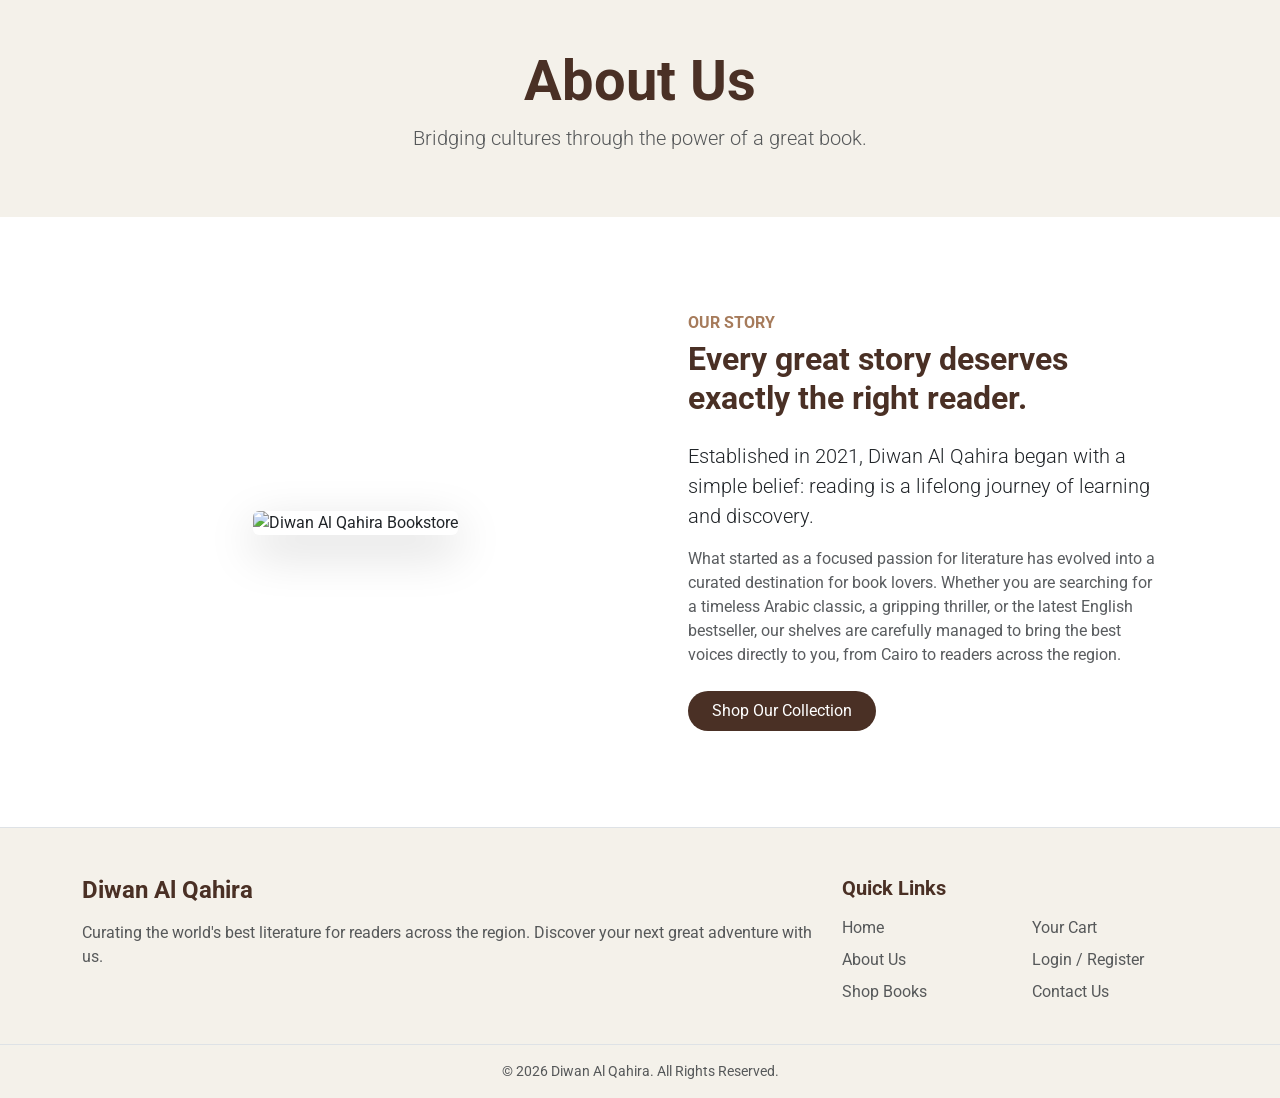
==== pages/about.html @ 8e0f667b "Added About page" ====
<!DOCTYPE html>
<html lang="en">
<head>
  <meta charset="utf-8">
  <meta name="viewport" content="width=device-width, initial-scale=1.0">
  <title>About Us - Diwan Al Qahira</title>

  <link href="https://cdn.jsdelivr.net/npm/bootstrap@5.3.3/dist/css/bootstrap.min.css" rel="stylesheet">
  <link rel="stylesheet" href="https://cdn.jsdelivr.net/npm/bootstrap-icons@1.11.3/font/bootstrap-icons.min.css">

  <link href="https://fonts.googleapis.com/css2?family=Roboto:wght@300;400;700&display=swap" rel="stylesheet">
  <style>
    body { font-family: 'Roboto', sans-serif; }
    .brand-color { color: #4A3025; }
    .bg-brand-light { background-color: #F4F1EA; }
    .btn-brand { background-color: #4A3025; color: white; border: none; }
    .btn-brand:hover { background-color: #332018; color: white; }
  </style>
</head>

<body class="d-flex flex-column min-vh-100">



  <main class="flex-grow-1">
    
    <div class="bg-brand-light py-5">
      <div class="container text-center">
        <h1 class="fw-bold brand-color display-4">About Us</h1>
        <p class="text-muted lead">Bridging cultures through the power of a great book.</p>
      </div>
    </div>

    <div class="container py-5 my-5">
      <div class="row align-items-center gy-5">
        
        <div class="col-lg-6 text-center">
          <img src="assets/images/AboutUs_Image.png" alt="Diwan Al Qahira Bookstore" class="img-fluid rounded shadow-lg" style="max-height: 500px; object-fit: cover;">
        </div>

        <div class="col-lg-6 px-lg-5">
          <h6 class="fw-bold text-uppercase" style="color: #A67B5B;">Our Story</h6>
          <h2 class="brand-color fw-bold mb-4">Every great story deserves exactly the right reader.</h2>
          <p class="lead text-dark">
            Established in 2021, Diwan Al Qahira began with a simple belief: reading is a lifelong journey of learning and discovery.
          </p>
          <p class="text-muted mb-4">
            What started as a focused passion for literature has evolved into a curated destination for book lovers. Whether you are searching for a timeless Arabic classic, a gripping thriller, or the latest English bestseller, our shelves are carefully managed to bring the best voices directly to you, from Cairo to readers across the region.
          </p>
          <a href="products.html" class="btn btn-brand px-4 py-2 rounded-pill">Shop Our Collection</a>
        </div>
        
      </div>
    </div>

  </main>

  <footer class="bg-brand-light pt-5 pb-3 border-top">
    <div class="container">
      <div class="row gy-4 mb-4">
        
        <div class="col-lg-8">
          <h4 class="brand-color fw-bold">Diwan Al Qahira</h4>
          <p class="text-muted mt-3">Curating the world's best literature for readers across the region. Discover your next great adventure with us.</p>
        </div>

        <div class="col-lg-4">
          <h5 class="brand-color fw-bold mb-3">Quick Links</h5>
          <div class="row">
            <div class="col-6">
              <ul class="list-unstyled">
                <li class="mb-2"><a href="index.html" class="text-decoration-none text-muted">Home</a></li>
                <li class="mb-2"><a href="about.html" class="text-decoration-none text-muted">About Us</a></li>
                <li class="mb-2"><a href="products.html" class="text-decoration-none text-muted">Shop Books</a></li>
              </ul>
            </div>
            <div class="col-6">
              <ul class="list-unstyled">
                <li class="mb-2"><a href="cart.html" class="text-decoration-none text-muted">Your Cart</a></li>
                <li class="mb-2"><a href="login.html" class="text-decoration-none text-muted">Login / Register</a></li>
                <li class="mb-2"><a href="contact.html" class="text-decoration-none text-muted">Contact Us</a></li>
              </ul>
            </div>
          </div>
        </div>

        </div>
      </div>

      <div class="text-center border-top pt-3 mt-3">
        <p class="text-muted small mb-0">&copy; 2026 Diwan Al Qahira. All Rights Reserved.</p>
      </div>
    </div>
  </footer>

  <script src="https://cdn.jsdelivr.net/npm/bootstrap@5.3.3/dist/js/bootstrap.bundle.min.js"></script>
</body>
</html>
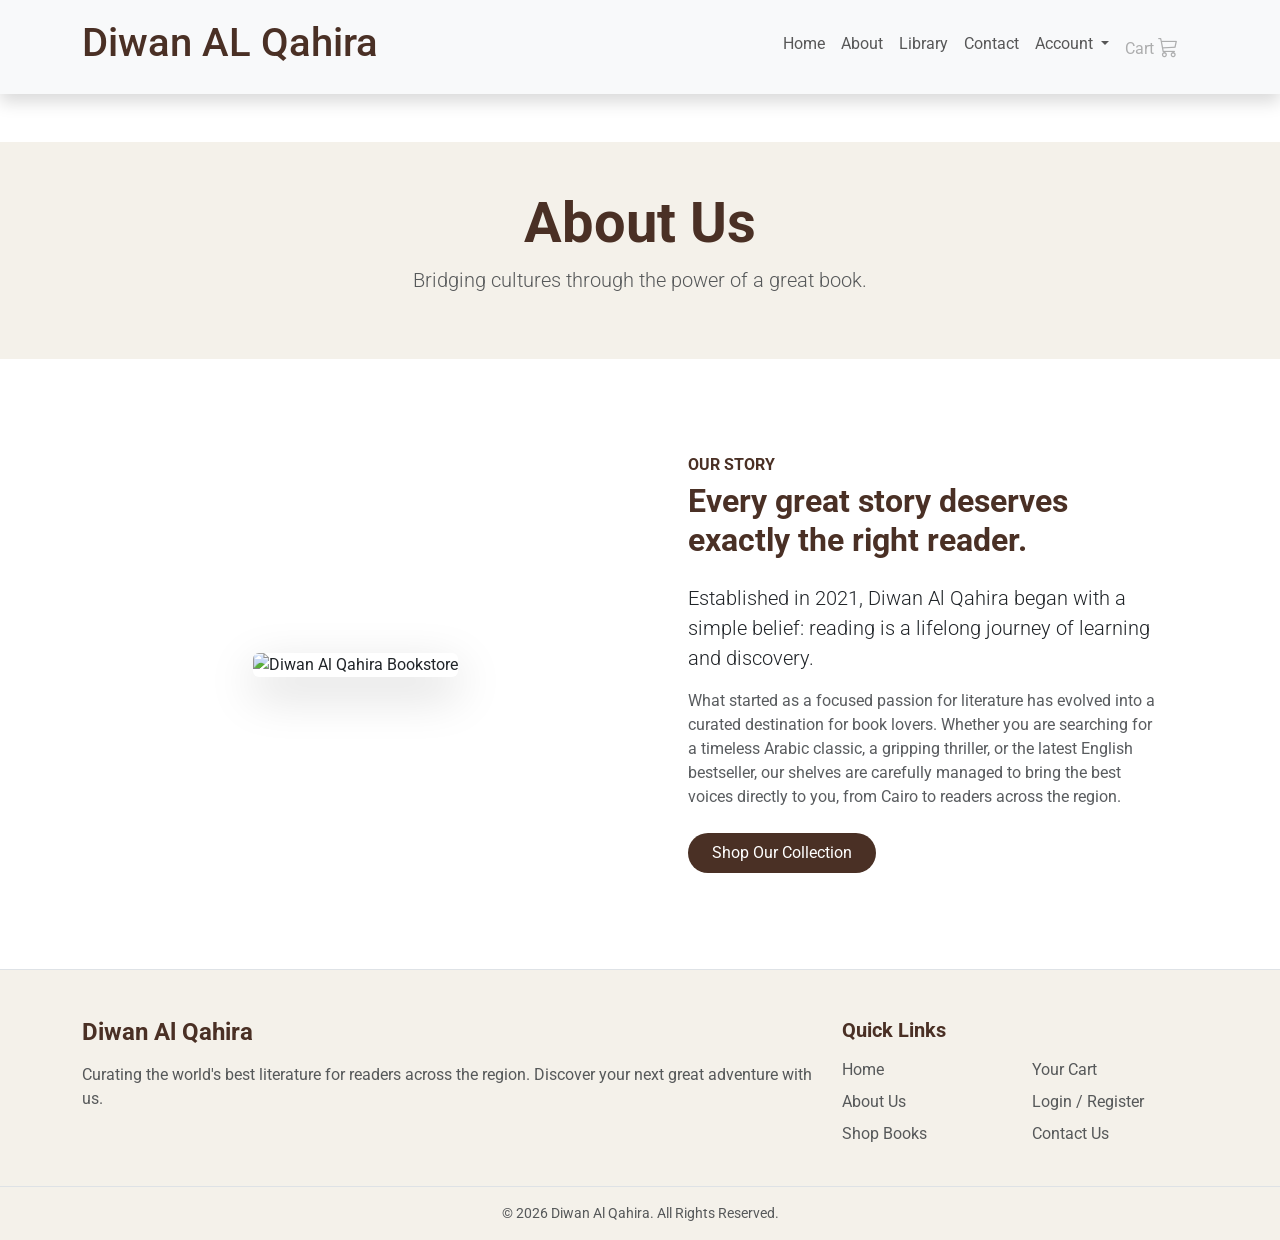
==== commit 79248aab: "Added Navbar to the Aboout page and add cart icon , replaced image with an online image" ====
--- a/pages/about.html
+++ b/pages/about.html
@@ -20,7 +20,87 @@
 
 <body class="d-flex flex-column min-vh-100">
 
+  <header
+      class="header d-flex align-items-center sticky-top bg-body-tertiary p-2 shadow p-3 mb-5 rounded-lg"
+    >
+      <div
+        class="container-fluid container-xl position-relative d-flex align-items-center justify-content-between"
+      >
+        <a
+          href="index.html"
+          class="logo d-flex align-items-center text-decoration-none"
+        >
+          <!-- Uncomment the line below if you also wish to use an image logo -->
+          <!-- <img src="assets/img/logo.png" alt=""> -->
+          <h1 class="sitename brand-color" >Diwan AL Qahira</h1>
+        </a>
 
+        <nav class="navbar navbar-expand-lg navmenu">
+          <div class="container-fluid">
+            <button
+              class="navbar-toggler"
+              type="button"
+              data-bs-toggle="collapse"
+              data-bs-target="#navbarSupportedContent"
+              aria-controls="navbarSupportedContent"
+              aria-expanded="false"
+              aria-label="Toggle navigation"
+            >
+              <span class="navbar-toggler-icon"></span>
+            </button>
+            <div class="collapse navbar-collapse" id="navbarSupportedContent">
+              <ul class="navbar-nav me-auto mb-2 mb-lg-0">
+                <li class="nav-item">
+                  <a class="nav-link" href="../index.html">Home</a>
+                </li>
+                <li class="nav-item">
+                  <a class="nav-link" href="about.html">About</a>
+                </li>
+                <li class="nav-item">
+                  <a class="nav-link" href="products.html">Library</a>
+                </li>
+                <li class="nav-item">
+                  <a class="nav-link" href="contact.html">Contact</a>
+                </li>
+                <li class="nav-item dropdown">
+                  <a
+                    class="nav-link dropdown-toggle"
+                    href="#"
+                    role="button"
+                    data-bs-toggle="dropdown"
+                    aria-expanded="false"
+                  >
+                    Account
+                  </a>
+                  <ul class="dropdown-menu">
+                    <li>
+                      <a class="dropdown-item" href="signup.html">Sign up</a>
+                    </li>
+                    <li>
+                      <a class="dropdown-item" href="login.html">Sign in </a>
+                    </li>
+                  </ul>
+                </li>
+                <li class="nav-item">
+                  <a class="nav-link disabled" aria-disabled="true">Cart <i class="bi bi-cart3 fs-5"></i></a>
+                </li>
+              </ul>
+              <!-- <form class="d-flex" role="search">
+                <input
+                  class="form-control me-2"
+                  type="search"
+                  placeholder="Search"
+                  aria-label="Search"
+                />
+                <button class="btn btn-outline-success" type="submit">
+                  Search
+                </button>
+              </form> -->
+            </div>
+          </div>
+        </nav>
+      </div>
+    </header>
 
   <main class="flex-grow-1">
     
@@ -35,11 +115,11 @@
       <div class="row align-items-center gy-5">
         
         <div class="col-lg-6 text-center">
-          <img src="assets/images/AboutUs_Image.png" alt="Diwan Al Qahira Bookstore" class="img-fluid rounded shadow-lg" style="max-height: 500px; object-fit: cover;">
+          <img src="https://images.unsplash.com/photo-1588580000645-4562a6d2c839?q=80&w=2070&auto=format&fit=crop&ixlib=rb-4.1.0&ixid=M3wxMjA3fDB8MHxwaG90by1wYWdlfHx8fGVufDB8fHx8fA%3D%3D" alt="Diwan Al Qahira Bookstore" class="img-fluid rounded shadow-lg" style="max-height: 500px; object-fit: cover;">
         </div>
 
         <div class="col-lg-6 px-lg-5">
-          <h6 class="fw-bold text-uppercase" style="color: #A67B5B;">Our Story</h6>
+          <h6 class="fw-bold text-uppercase brand-color" >Our Story</h6>
           <h2 class="brand-color fw-bold mb-4">Every great story deserves exactly the right reader.</h2>
           <p class="lead text-dark">
             Established in 2021, Diwan Al Qahira began with a simple belief: reading is a lifelong journey of learning and discovery.
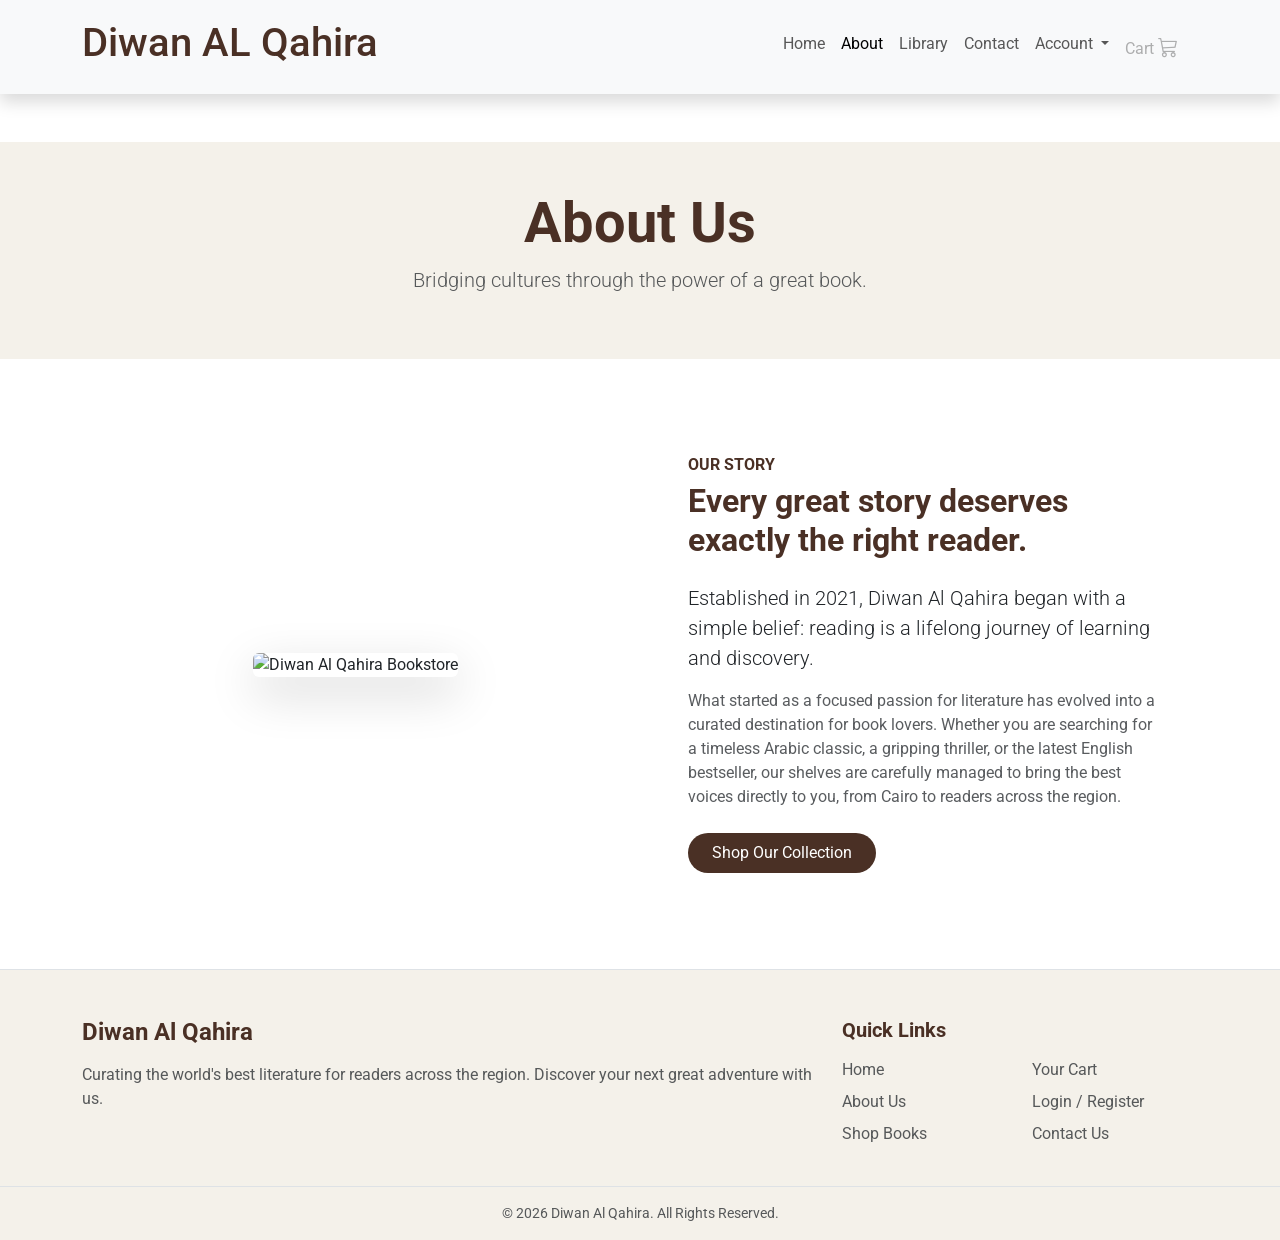
==== commit 9bc237c4: "added Active to About page" ====
--- a/pages/about.html
+++ b/pages/about.html
@@ -54,9 +54,9 @@
                   <a class="nav-link" href="../index.html">Home</a>
                 </li>
                 <li class="nav-item">
-                  <a class="nav-link" href="about.html">About</a>
+                  <a class="nav-link active" href="about.html">About</a>
                 </li>
-                <li class="nav-item">
+                <li class="nav-itegit m">
                   <a class="nav-link" href="products.html">Library</a>
                 </li>
                 <li class="nav-item">
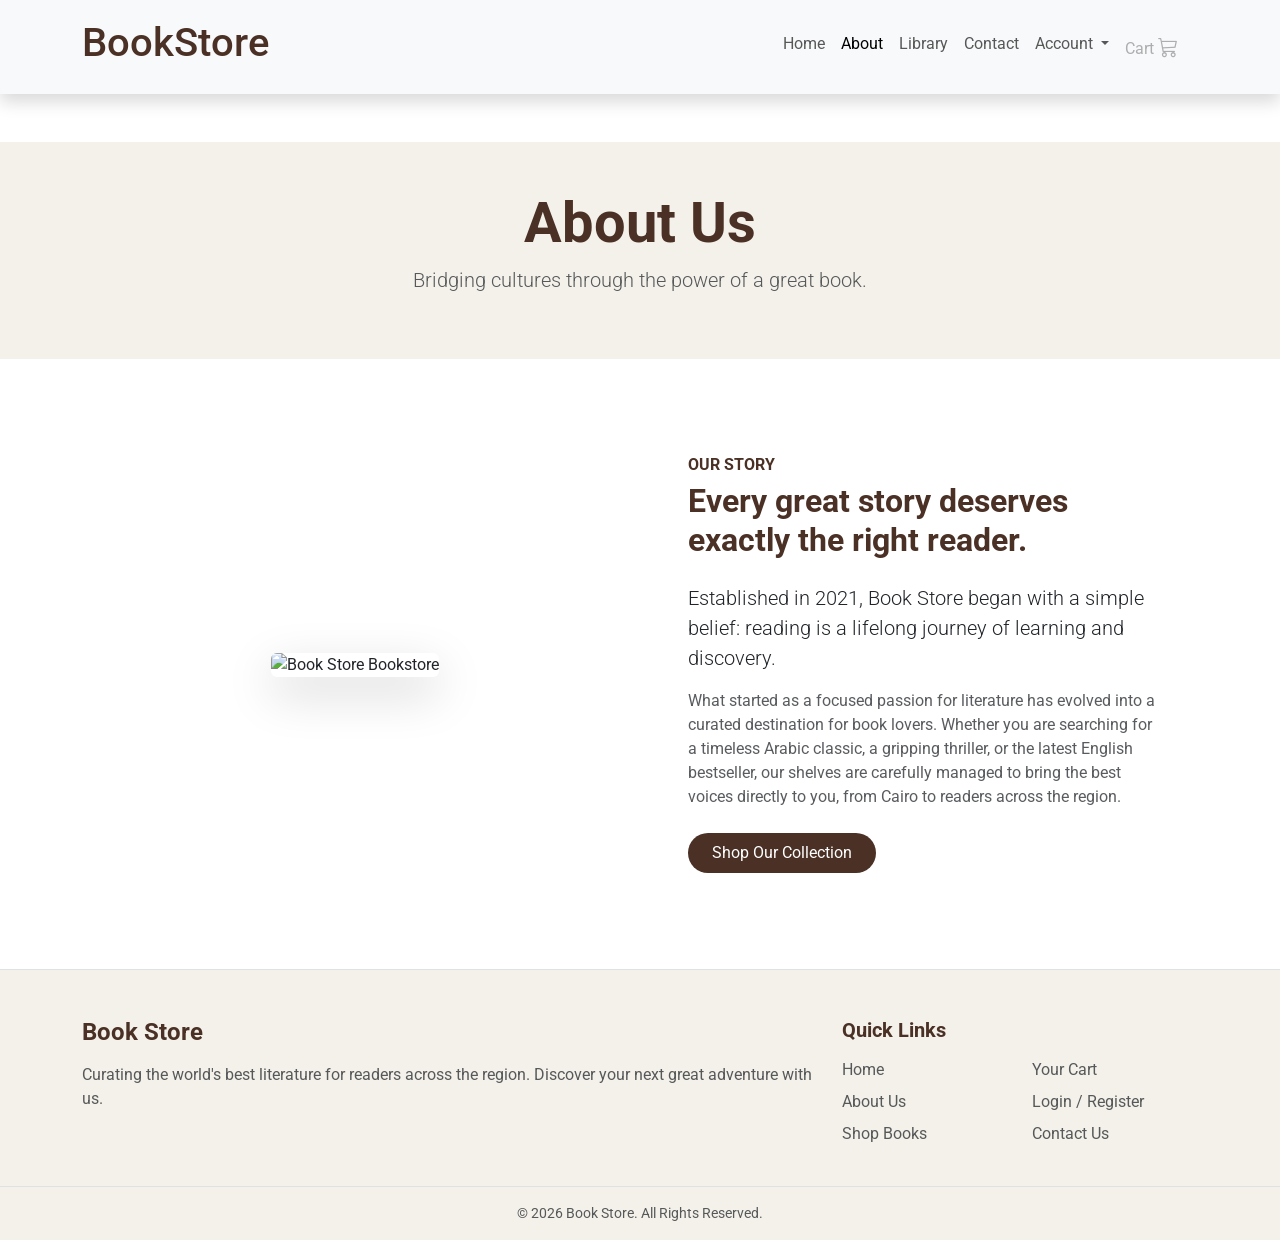
==== commit 1a331f6b: "Files solve" ====
--- a/pages/about.html
+++ b/pages/about.html
@@ -3,7 +3,7 @@
 <head>
   <meta charset="utf-8">
   <meta name="viewport" content="width=device-width, initial-scale=1.0">
-  <title>About Us - Diwan Al Qahira</title>
+  <title>About Us - BookStore</title>
 
   <link href="https://cdn.jsdelivr.net/npm/bootstrap@5.3.3/dist/css/bootstrap.min.css" rel="stylesheet">
   <link rel="stylesheet" href="https://cdn.jsdelivr.net/npm/bootstrap-icons@1.11.3/font/bootstrap-icons.min.css">
@@ -32,7 +32,7 @@
         >
           <!-- Uncomment the line below if you also wish to use an image logo -->
           <!-- <img src="assets/img/logo.png" alt=""> -->
-          <h1 class="sitename brand-color" >Diwan AL Qahira</h1>
+          <h1 class="sitename brand-color" >BookStore</h1>
         </a>
 
         <nav class="navbar navbar-expand-lg navmenu">
@@ -115,14 +115,14 @@
       <div class="row align-items-center gy-5">
         
         <div class="col-lg-6 text-center">
-          <img src="https://images.unsplash.com/photo-1588580000645-4562a6d2c839?q=80&w=2070&auto=format&fit=crop&ixlib=rb-4.1.0&ixid=M3wxMjA3fDB8MHxwaG90by1wYWdlfHx8fGVufDB8fHx8fA%3D%3D" alt="Diwan Al Qahira Bookstore" class="img-fluid rounded shadow-lg" style="max-height: 500px; object-fit: cover;">
+          <img src="https://images.unsplash.com/photo-1588580000645-4562a6d2c839?q=80&w=2070&auto=format&fit=crop&ixlib=rb-4.1.0&ixid=M3wxMjA3fDB8MHxwaG90by1wYWdlfHx8fGVufDB8fHx8fA%3D%3D" alt="Book Store Bookstore" class="img-fluid rounded shadow-lg" style="max-height: 500px; object-fit: cover;">
         </div>
 
         <div class="col-lg-6 px-lg-5">
           <h6 class="fw-bold text-uppercase brand-color" >Our Story</h6>
           <h2 class="brand-color fw-bold mb-4">Every great story deserves exactly the right reader.</h2>
           <p class="lead text-dark">
-            Established in 2021, Diwan Al Qahira began with a simple belief: reading is a lifelong journey of learning and discovery.
+            Established in 2021, Book Store began with a simple belief: reading is a lifelong journey of learning and discovery.
           </p>
           <p class="text-muted mb-4">
             What started as a focused passion for literature has evolved into a curated destination for book lovers. Whether you are searching for a timeless Arabic classic, a gripping thriller, or the latest English bestseller, our shelves are carefully managed to bring the best voices directly to you, from Cairo to readers across the region.
@@ -140,7 +140,7 @@
       <div class="row gy-4 mb-4">
         
         <div class="col-lg-8">
-          <h4 class="brand-color fw-bold">Diwan Al Qahira</h4>
+          <h4 class="brand-color fw-bold">Book Store</h4>
           <p class="text-muted mt-3">Curating the world's best literature for readers across the region. Discover your next great adventure with us.</p>
         </div>
 
@@ -168,7 +168,7 @@
       </div>
 
       <div class="text-center border-top pt-3 mt-3">
-        <p class="text-muted small mb-0">&copy; 2026 Diwan Al Qahira. All Rights Reserved.</p>
+        <p class="text-muted small mb-0">&copy; 2026 Book Store. All Rights Reserved.</p>
       </div>
     </div>
   </footer>
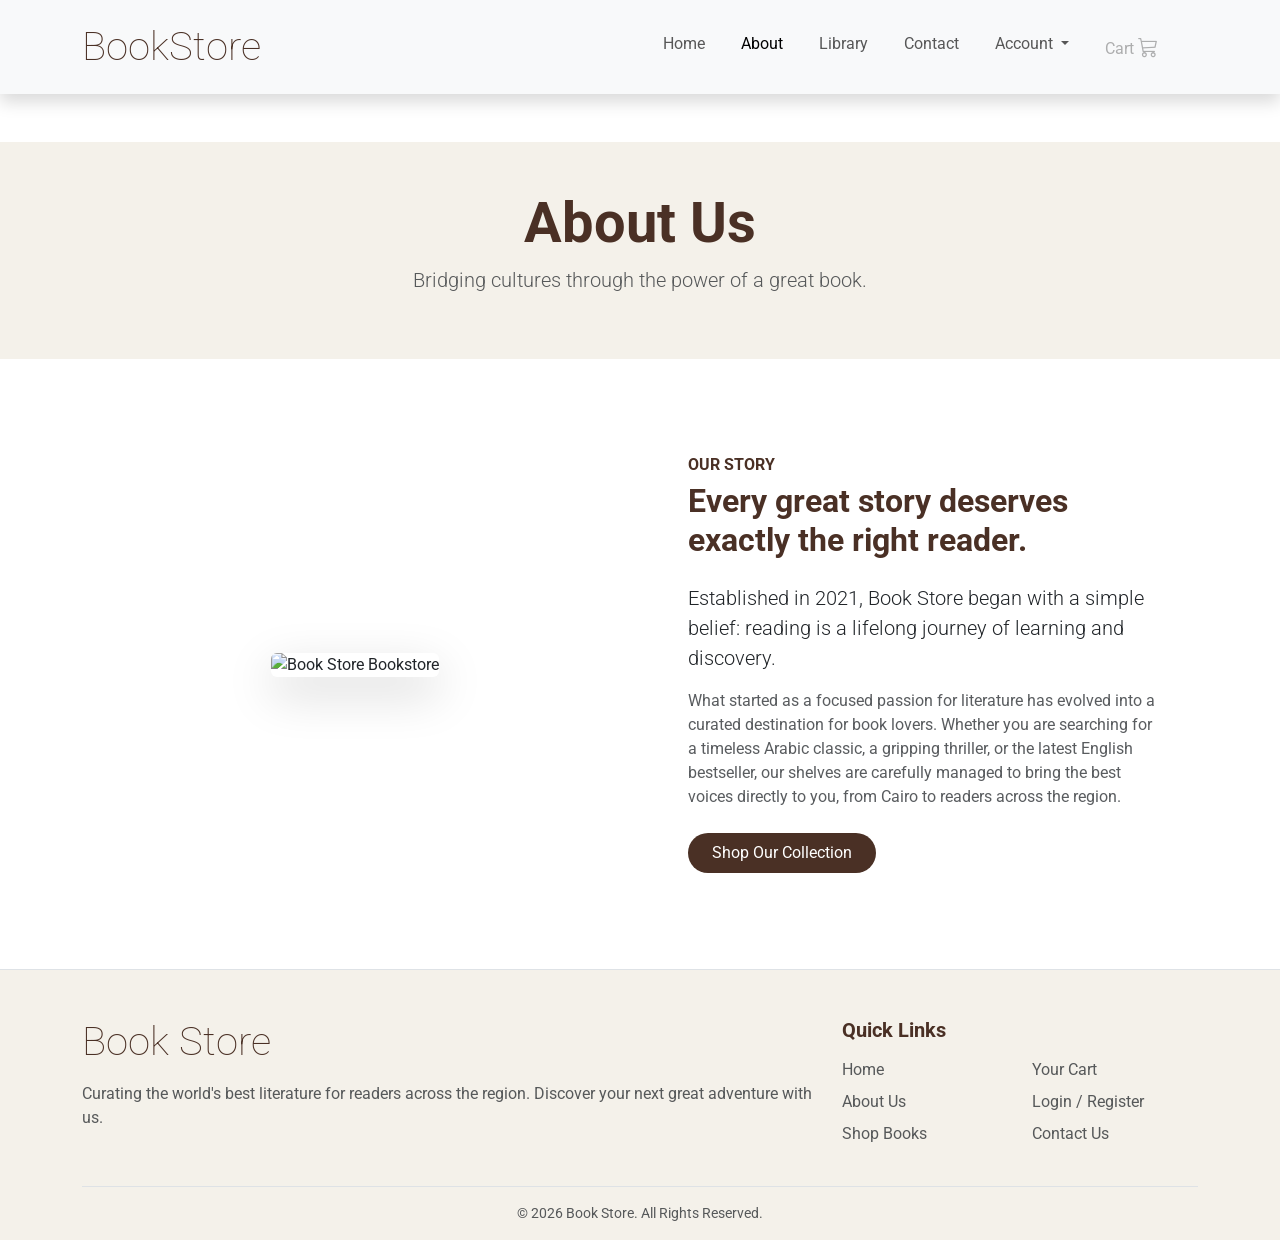
==== commit 74b841b8: "day 1 done" ====
--- a/pages/about.html
+++ b/pages/about.html
@@ -1,38 +1,46 @@
-<!DOCTYPE html>
+<!doctype html>
 <html lang="en">
-<head>
-  <meta charset="utf-8">
-  <meta name="viewport" content="width=device-width, initial-scale=1.0">
-  <title>About Us - BookStore</title>
-
-  <link href="https://cdn.jsdelivr.net/npm/bootstrap@5.3.3/dist/css/bootstrap.min.css" rel="stylesheet">
-  <link rel="stylesheet" href="https://cdn.jsdelivr.net/npm/bootstrap-icons@1.11.3/font/bootstrap-icons.min.css">
-
-  <link href="https://fonts.googleapis.com/css2?family=Roboto:wght@300;400;700&display=swap" rel="stylesheet">
-  <style>
-    body { font-family: 'Roboto', sans-serif; }
-    .brand-color { color: #4A3025; }
-    .bg-brand-light { background-color: #F4F1EA; }
-    .btn-brand { background-color: #4A3025; color: white; border: none; }
-    .btn-brand:hover { background-color: #332018; color: white; }
-  </style>
-</head>
-
-<body class="d-flex flex-column min-vh-100">
-
-  <header
+  <head>
+    <meta charset="utf-8" />
+    <meta name="viewport" content="width=device-width, initial-scale=1.0" />
+    <title>About Us - BookStore</title>
+
+    <link
+      href="https://cdn.jsdelivr.net/npm/bootstrap@5.3.3/dist/css/bootstrap.min.css"
+      rel="stylesheet"
+    />
+    <link
+      rel="stylesheet"
+      href="https://cdn.jsdelivr.net/npm/bootstrap-icons@1.11.3/font/bootstrap-icons.min.css"
+    />
+
+    <link
+      href="https://fonts.googleapis.com/css2?family=Roboto:wght@300;400;700&display=swap"
+      rel="stylesheet"
+    />
+    <link rel="stylesheet" href="/css/style.css" />
+    <link href="https://fonts.googleapis.com" rel="preconnect" />
+    <link href="https://fonts.gstatic.com" rel="preconnect" crossorigin />
+    <link
+      href="https://fonts.googleapis.com/css2?family=Roboto:ital,wght@0,100;0,300;0,400;0,500;0,700;0,900;1,100;1,300;1,400;1,500;1,700;1,900&family=Lato:ital,wght@0,100;0,300;0,400;0,700;0,900;1,100;1,300;1,400;1,700;1,900&display=swap"
+      rel="stylesheet"
+    />
+  </head>
+
+  <body class="d-flex flex-column min-vh-100">
+    <header
       class="header d-flex align-items-center sticky-top bg-body-tertiary p-2 shadow p-3 mb-5 rounded-lg"
     >
       <div
         class="container-fluid container-xl position-relative d-flex align-items-center justify-content-between"
       >
         <a
-          href="index.html"
+          href="/index.html"
           class="logo d-flex align-items-center text-decoration-none"
         >
           <!-- Uncomment the line below if you also wish to use an image logo -->
           <!-- <img src="assets/img/logo.png" alt=""> -->
-          <h1 class="sitename brand-color" >BookStore</h1>
+          <h1 class="sitename brand-color">BookStore</h1>
         </a>
 
         <nav class="navbar navbar-expand-lg navmenu">
@@ -82,7 +90,9 @@
                   </ul>
                 </li>
                 <li class="nav-item">
-                  <a class="nav-link disabled" aria-disabled="true">Cart <i class="bi bi-cart3 fs-5"></i></a>
+                  <a class="nav-link disabled" aria-disabled="true"
+                    >Cart <i class="bi bi-cart3 fs-5"></i
+                  ></a>
                 </li>
               </ul>
               <!-- <form class="d-flex" role="search">
@@ -102,77 +112,120 @@
       </div>
     </header>
 
-  <main class="flex-grow-1">
-    
-    <div class="bg-brand-light py-5">
-      <div class="container text-center">
-        <h1 class="fw-bold brand-color display-4">About Us</h1>
-        <p class="text-muted lead">Bridging cultures through the power of a great book.</p>
-      </div>
-    </div>
-
-    <div class="container py-5 my-5">
-      <div class="row align-items-center gy-5">
-        
-        <div class="col-lg-6 text-center">
-          <img src="https://images.unsplash.com/photo-1588580000645-4562a6d2c839?q=80&w=2070&auto=format&fit=crop&ixlib=rb-4.1.0&ixid=M3wxMjA3fDB8MHxwaG90by1wYWdlfHx8fGVufDB8fHx8fA%3D%3D" alt="Book Store Bookstore" class="img-fluid rounded shadow-lg" style="max-height: 500px; object-fit: cover;">
-        </div>
-
-        <div class="col-lg-6 px-lg-5">
-          <h6 class="fw-bold text-uppercase brand-color" >Our Story</h6>
-          <h2 class="brand-color fw-bold mb-4">Every great story deserves exactly the right reader.</h2>
-          <p class="lead text-dark">
-            Established in 2021, Book Store began with a simple belief: reading is a lifelong journey of learning and discovery.
+    <main class="flex-grow-1">
+      <div class="bg-brand-light py-5">
+        <div class="container text-center">
+          <h1 class="fw-bold brand-color display-4">About Us</h1>
+          <p class="text-muted lead">
+            Bridging cultures through the power of a great book.
           </p>
-          <p class="text-muted mb-4">
-            What started as a focused passion for literature has evolved into a curated destination for book lovers. Whether you are searching for a timeless Arabic classic, a gripping thriller, or the latest English bestseller, our shelves are carefully managed to bring the best voices directly to you, from Cairo to readers across the region.
+        </div>
+      </div>
+
+      <div class="container py-5 my-5">
+        <div class="row align-items-center gy-5">
+          <div class="col-lg-6 text-center">
+            <img
+              src="https://images.unsplash.com/photo-1588580000645-4562a6d2c839?q=80&w=2070&auto=format&fit=crop&ixlib=rb-4.1.0&ixid=M3wxMjA3fDB8MHxwaG90by1wYWdlfHx8fGVufDB8fHx8fA%3D%3D"
+              alt="Book Store Bookstore"
+              class="img-fluid rounded shadow-lg"
+              style="max-height: 500px; object-fit: cover"
+            />
+          </div>
+
+          <div class="col-lg-6 px-lg-5">
+            <h6 class="fw-bold text-uppercase brand-color">Our Story</h6>
+            <h2 class="brand-color fw-bold mb-4">
+              Every great story deserves exactly the right reader.
+            </h2>
+            <p class="lead text-dark">
+              Established in 2021, Book Store began with a simple belief:
+              reading is a lifelong journey of learning and discovery.
+            </p>
+            <p class="text-muted mb-4">
+              What started as a focused passion for literature has evolved into
+              a curated destination for book lovers. Whether you are searching
+              for a timeless Arabic classic, a gripping thriller, or the latest
+              English bestseller, our shelves are carefully managed to bring the
+              best voices directly to you, from Cairo to readers across the
+              region.
+            </p>
+            <a href="products.html" class="btn btn-brand px-4 py-2 rounded-pill"
+              >Shop Our Collection</a
+            >
+          </div>
+        </div>
+      </div>
+    </main>
+
+    <footer class="bg-brand-light pt-5 pb-3 border-top">
+      <div class="container">
+        <div class="row gy-4 mb-4">
+          <div class="col-lg-8">
+            <h4 class="brand-color sitename">Book Store</h4>
+            <p class="text-muted mt-3">
+              Curating the world's best literature for readers across the
+              region. Discover your next great adventure with us.
+            </p>
+          </div>
+
+          <div class="col-lg-4">
+            <h5 class="brand-color fw-bold mb-3">Quick Links</h5>
+            <div class="row">
+              <div class="col-6">
+                <ul class="list-unstyled">
+                  <li class="mb-2">
+                    <a href="index.html" class="text-decoration-none text-muted"
+                      >Home</a
+                    >
+                  </li>
+                  <li class="mb-2">
+                    <a href="about.html" class="text-decoration-none text-muted"
+                      >About Us</a
+                    >
+                  </li>
+                  <li class="mb-2">
+                    <a
+                      href="products.html"
+                      class="text-decoration-none text-muted"
+                      >Shop Books</a
+                    >
+                  </li>
+                </ul>
+              </div>
+              <div class="col-6">
+                <ul class="list-unstyled">
+                  <li class="mb-2">
+                    <a href="cart.html" class="text-decoration-none text-muted"
+                      >Your Cart</a
+                    >
+                  </li>
+                  <li class="mb-2">
+                    <a href="login.html" class="text-decoration-none text-muted"
+                      >Login / Register</a
+                    >
+                  </li>
+                  <li class="mb-2">
+                    <a
+                      href="contact.html"
+                      class="text-decoration-none text-muted"
+                      >Contact Us</a
+                    >
+                  </li>
+                </ul>
+              </div>
+            </div>
+          </div>
+        </div>
+
+        <div class="text-center border-top pt-3 mt-3">
+          <p class="text-muted small mb-0">
+            &copy; 2026 Book Store. All Rights Reserved.
           </p>
-          <a href="products.html" class="btn btn-brand px-4 py-2 rounded-pill">Shop Our Collection</a>
-        </div>
-        
-      </div>
-    </div>
-
-  </main>
-
-  <footer class="bg-brand-light pt-5 pb-3 border-top">
-    <div class="container">
-      <div class="row gy-4 mb-4">
-        
-        <div class="col-lg-8">
-          <h4 class="brand-color fw-bold">Book Store</h4>
-          <p class="text-muted mt-3">Curating the world's best literature for readers across the region. Discover your next great adventure with us.</p>
-        </div>
-
-        <div class="col-lg-4">
-          <h5 class="brand-color fw-bold mb-3">Quick Links</h5>
-          <div class="row">
-            <div class="col-6">
-              <ul class="list-unstyled">
-                <li class="mb-2"><a href="index.html" class="text-decoration-none text-muted">Home</a></li>
-                <li class="mb-2"><a href="about.html" class="text-decoration-none text-muted">About Us</a></li>
-                <li class="mb-2"><a href="products.html" class="text-decoration-none text-muted">Shop Books</a></li>
-              </ul>
-            </div>
-            <div class="col-6">
-              <ul class="list-unstyled">
-                <li class="mb-2"><a href="cart.html" class="text-decoration-none text-muted">Your Cart</a></li>
-                <li class="mb-2"><a href="login.html" class="text-decoration-none text-muted">Login / Register</a></li>
-                <li class="mb-2"><a href="contact.html" class="text-decoration-none text-muted">Contact Us</a></li>
-              </ul>
-            </div>
-          </div>
-        </div>
-
-        </div>
-      </div>
-
-      <div class="text-center border-top pt-3 mt-3">
-        <p class="text-muted small mb-0">&copy; 2026 Book Store. All Rights Reserved.</p>
-      </div>
-    </div>
-  </footer>
-
-  <script src="https://cdn.jsdelivr.net/npm/bootstrap@5.3.3/dist/js/bootstrap.bundle.min.js"></script>
-</body>
-</html>+        </div>
+      </div>
+    </footer>
+
+    <script src="https://cdn.jsdelivr.net/npm/bootstrap@5.3.3/dist/js/bootstrap.bundle.min.js"></script>
+  </body>
+</html>
--- a/css/style.css
+++ b/css/style.css
@@ -0,0 +1,35 @@
+* {
+  padding: 0;
+  margin: 0;
+  box-sizing: border-box;
+}
+
+body {
+  font-family: "Roboto", sans-serif;
+}
+.brand-color {
+  color: #4a3025;
+}
+.bg-brand-light {
+  background-color: #f4f1ea;
+}
+.btn-brand {
+  background-color: #4a3025;
+  color: white;
+  border: none;
+}
+.btn-brand:hover {
+  background-color: #332018;
+  color: white;
+}
+
+.sitename {
+  font-size: 40px;
+  margin: 0px;
+  font-weight: lighter;
+  font-family: "Roboto", sans-serif;
+}
+
+.nav-link {
+  margin-right: 20px;
+}
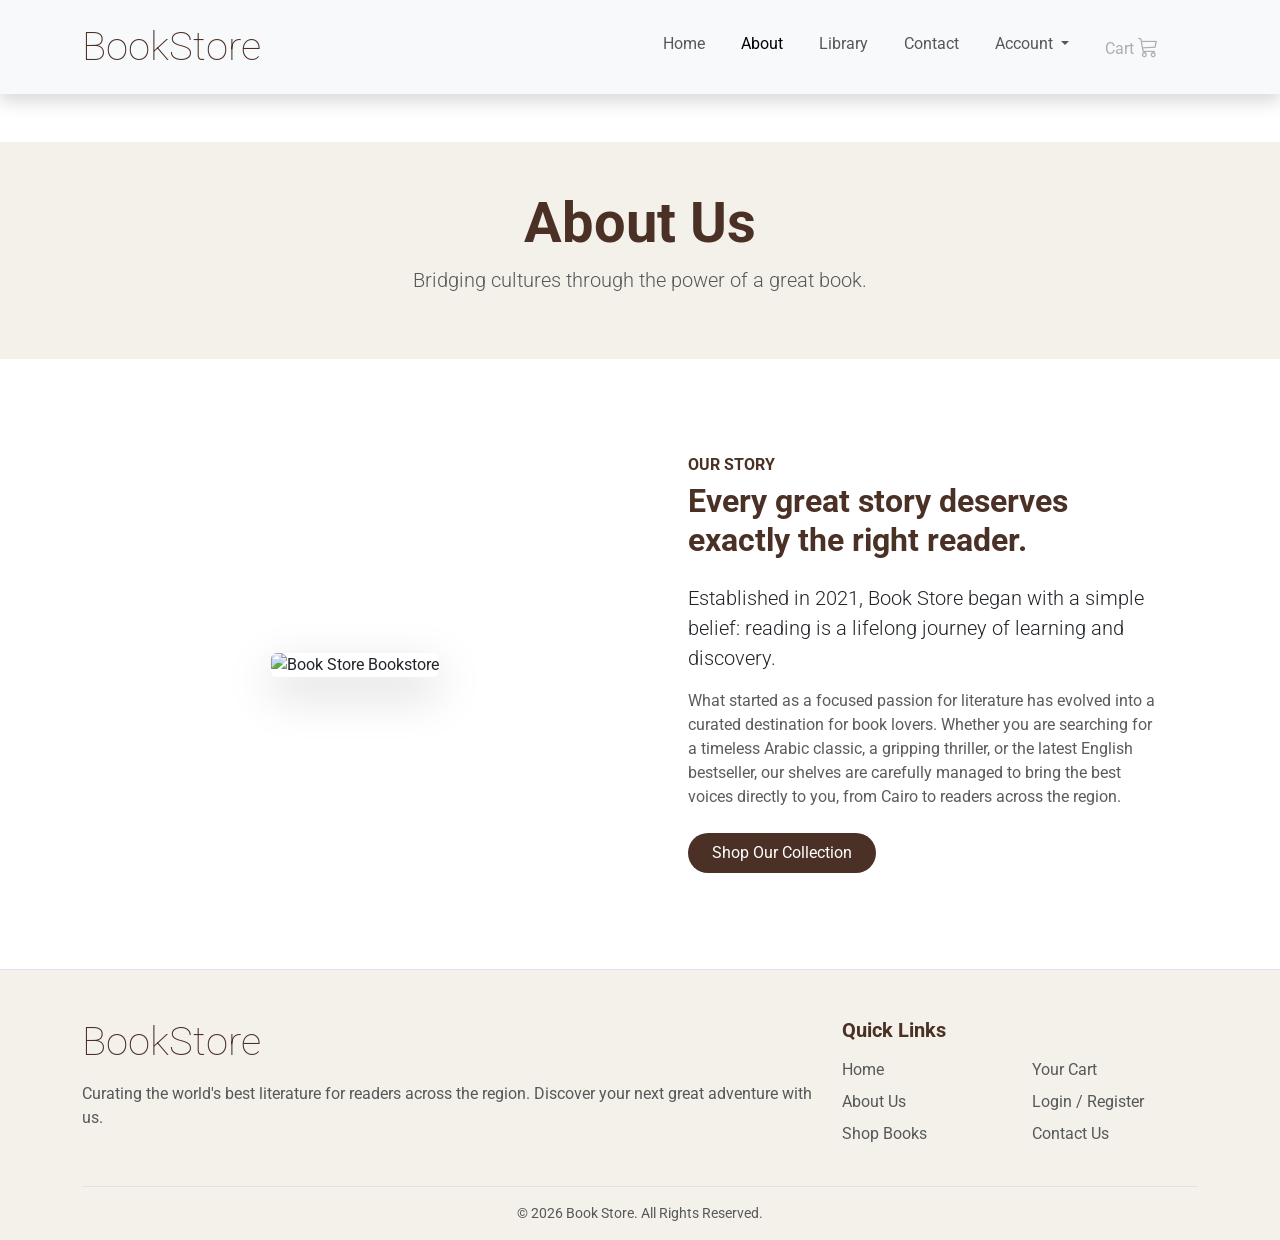
==== commit bc7f8850: "name edits" ====
--- a/pages/about.html
+++ b/pages/about.html
@@ -82,10 +82,10 @@
                   </a>
                   <ul class="dropdown-menu">
                     <li>
-                      <a class="dropdown-item" href="signup.html">Sign up</a>
+                      <a class="dropdown-item" href="signup.html">Register</a>
                     </li>
                     <li>
-                      <a class="dropdown-item" href="login.html">Sign in </a>
+                      <a class="dropdown-item" href="login.html">Login</a>
                     </li>
                   </ul>
                 </li>
@@ -162,7 +162,7 @@
       <div class="container">
         <div class="row gy-4 mb-4">
           <div class="col-lg-8">
-            <h4 class="brand-color sitename">Book Store</h4>
+            <h4 class="brand-color sitename">BookStore</h4>
             <p class="text-muted mt-3">
               Curating the world's best literature for readers across the
               region. Discover your next great adventure with us.
@@ -175,7 +175,9 @@
               <div class="col-6">
                 <ul class="list-unstyled">
                   <li class="mb-2">
-                    <a href="index.html" class="text-decoration-none text-muted"
+                    <a
+                      href="../index.html"
+                      class="text-decoration-none text-muted"
                       >Home</a
                     >
                   </li>
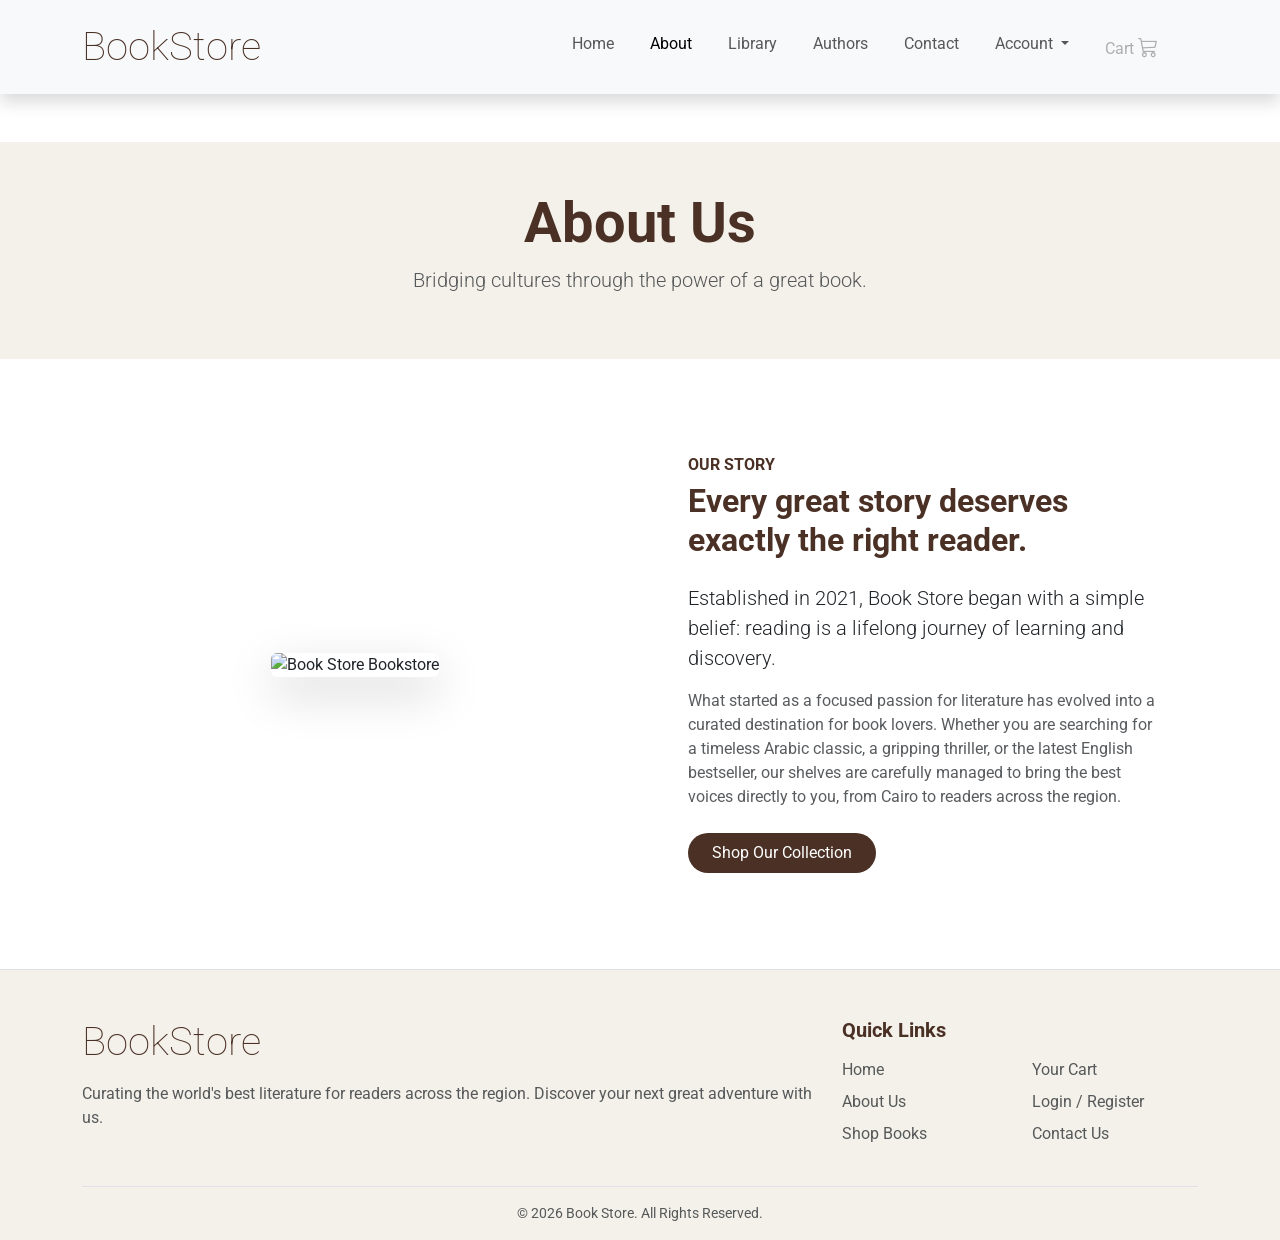
==== commit 4060d6de: "Added authors to navbar" ====
--- a/pages/about.html
+++ b/pages/about.html
@@ -66,6 +66,9 @@
                 </li>
                 <li class="nav-itegit m">
                   <a class="nav-link" href="products.html">Library</a>
+                </li>
+                <li class="nav-item">
+                  <a class="nav-link" href="/pages/authors.html">Authors</a>
                 </li>
                 <li class="nav-item">
                   <a class="nav-link" href="contact.html">Contact</a>
--- a/css/style.css
+++ b/css/style.css
@@ -2,6 +2,15 @@
   padding: 0;
   margin: 0;
   box-sizing: border-box;
+}
+
+.inset-shadow {
+  box-shadow: inset 0 0 10px rgba(0, 0, 0, 0.5);
+}
+
+.back-shadow {
+  box-shadow: 0px 12px 18 px rgba(0, 0, 0, 0.5);
+  border-radius: 10px;
 }
 
 body {
@@ -30,6 +39,29 @@
   font-family: "Roboto", sans-serif;
 }
 
+.sitefont {
+  font-size: 28px;
+  margin: 0px;
+  color: #4a3025;
+  font-weight: normal;
+  font-family: "Roboto", sans-serif;
+}
+
+.sitefontsmall {
+  font-size: 20px;
+  margin: 0px;
+  color: #4a3025;
+  font-weight: normal;
+  font-family: "Roboto", sans-serif;
+}
 .nav-link {
   margin-right: 20px;
 }
+
+.form-control:focus {
+  color: var(--bs-body-color);
+  background-color: var(--bs-body-bg);
+  border-color: #ffffff;
+  outline: 0;
+  box-shadow: 0 0 0 0.25rem #f4f1ea;
+}
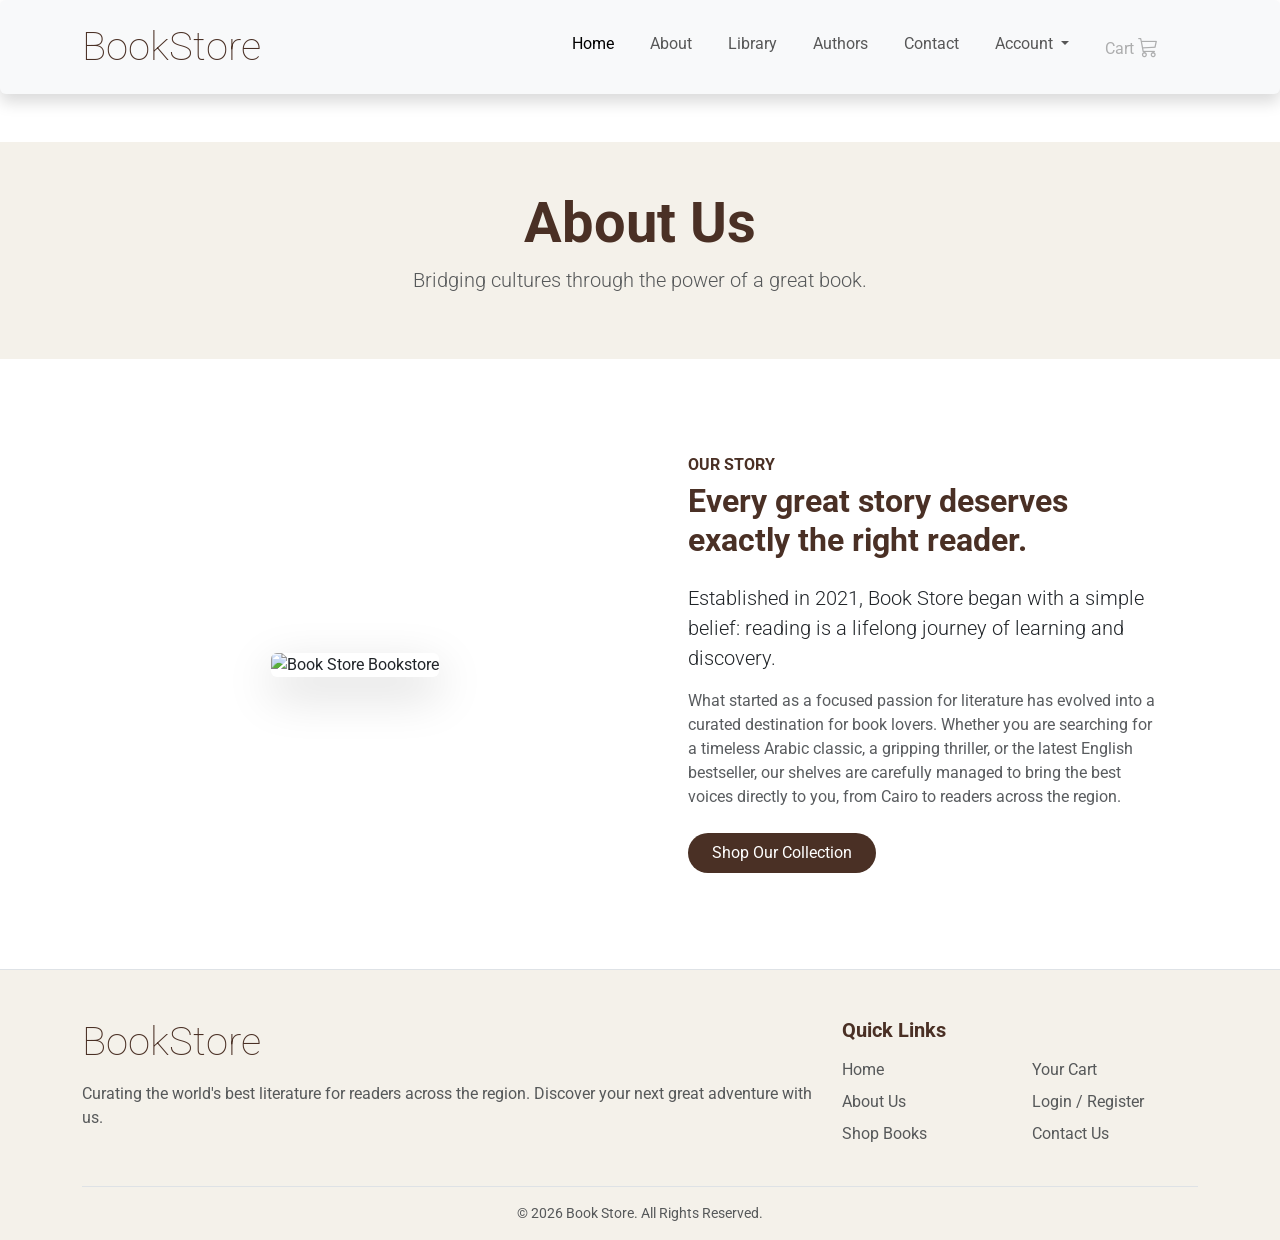
==== commit a53a6ed9: "Header & Footer Header and footer converted to js files and been linked in all files" ====
--- a/pages/about.html
+++ b/pages/about.html
@@ -29,91 +29,8 @@
 
   <body class="d-flex flex-column min-vh-100">
     <header
-      class="header d-flex align-items-center sticky-top bg-body-tertiary p-2 shadow p-3 mb-5 rounded-lg"
-    >
-      <div
-        class="container-fluid container-xl position-relative d-flex align-items-center justify-content-between"
-      >
-        <a
-          href="/index.html"
-          class="logo d-flex align-items-center text-decoration-none"
-        >
-          <!-- Uncomment the line below if you also wish to use an image logo -->
-          <!-- <img src="assets/img/logo.png" alt=""> -->
-          <h1 class="sitename brand-color">BookStore</h1>
-        </a>
-
-        <nav class="navbar navbar-expand-lg navmenu">
-          <div class="container-fluid">
-            <button
-              class="navbar-toggler"
-              type="button"
-              data-bs-toggle="collapse"
-              data-bs-target="#navbarSupportedContent"
-              aria-controls="navbarSupportedContent"
-              aria-expanded="false"
-              aria-label="Toggle navigation"
-            >
-              <span class="navbar-toggler-icon"></span>
-            </button>
-            <div class="collapse navbar-collapse" id="navbarSupportedContent">
-              <ul class="navbar-nav me-auto mb-2 mb-lg-0">
-                <li class="nav-item">
-                  <a class="nav-link" href="../index.html">Home</a>
-                </li>
-                <li class="nav-item">
-                  <a class="nav-link active" href="about.html">About</a>
-                </li>
-                <li class="nav-itegit m">
-                  <a class="nav-link" href="products.html">Library</a>
-                </li>
-                <li class="nav-item">
-                  <a class="nav-link" href="/pages/authors.html">Authors</a>
-                </li>
-                <li class="nav-item">
-                  <a class="nav-link" href="contact.html">Contact</a>
-                </li>
-                <li class="nav-item dropdown">
-                  <a
-                    class="nav-link dropdown-toggle"
-                    href="#"
-                    role="button"
-                    data-bs-toggle="dropdown"
-                    aria-expanded="false"
-                  >
-                    Account
-                  </a>
-                  <ul class="dropdown-menu">
-                    <li>
-                      <a class="dropdown-item" href="signup.html">Register</a>
-                    </li>
-                    <li>
-                      <a class="dropdown-item" href="login.html">Login</a>
-                    </li>
-                  </ul>
-                </li>
-                <li class="nav-item">
-                  <a class="nav-link disabled" aria-disabled="true"
-                    >Cart <i class="bi bi-cart3 fs-5"></i
-                  ></a>
-                </li>
-              </ul>
-              <!-- <form class="d-flex" role="search">
-                <input
-                  class="form-control me-2"
-                  type="search"
-                  placeholder="Search"
-                  aria-label="Search"
-                />
-                <button class="btn btn-outline-success" type="submit">
-                  Search
-                </button>
-              </form> -->
-            </div>
-          </div>
-        </nav>
-      </div>
-    </header>
+      class="header d-flex align-items-center sticky-top bg-body-tertiary p-2 shadow p-3 mb-5 rounded"
+    ></header>
 
     <main class="flex-grow-1">
       <div class="bg-brand-light py-5">
@@ -161,75 +78,10 @@
       </div>
     </main>
 
-    <footer class="bg-brand-light pt-5 pb-3 border-top">
-      <div class="container">
-        <div class="row gy-4 mb-4">
-          <div class="col-lg-8">
-            <h4 class="brand-color sitename">BookStore</h4>
-            <p class="text-muted mt-3">
-              Curating the world's best literature for readers across the
-              region. Discover your next great adventure with us.
-            </p>
-          </div>
+    <footer class="footer bg-brand-light pt-5 pb-3 border-top"></footer>
 
-          <div class="col-lg-4">
-            <h5 class="brand-color fw-bold mb-3">Quick Links</h5>
-            <div class="row">
-              <div class="col-6">
-                <ul class="list-unstyled">
-                  <li class="mb-2">
-                    <a
-                      href="../index.html"
-                      class="text-decoration-none text-muted"
-                      >Home</a
-                    >
-                  </li>
-                  <li class="mb-2">
-                    <a href="about.html" class="text-decoration-none text-muted"
-                      >About Us</a
-                    >
-                  </li>
-                  <li class="mb-2">
-                    <a
-                      href="products.html"
-                      class="text-decoration-none text-muted"
-                      >Shop Books</a
-                    >
-                  </li>
-                </ul>
-              </div>
-              <div class="col-6">
-                <ul class="list-unstyled">
-                  <li class="mb-2">
-                    <a href="cart.html" class="text-decoration-none text-muted"
-                      >Your Cart</a
-                    >
-                  </li>
-                  <li class="mb-2">
-                    <a href="login.html" class="text-decoration-none text-muted"
-                      >Login / Register</a
-                    >
-                  </li>
-                  <li class="mb-2">
-                    <a
-                      href="contact.html"
-                      class="text-decoration-none text-muted"
-                      >Contact Us</a
-                    >
-                  </li>
-                </ul>
-              </div>
-            </div>
-          </div>
-        </div>
-
-        <div class="text-center border-top pt-3 mt-3">
-          <p class="text-muted small mb-0">
-            &copy; 2026 Book Store. All Rights Reserved.
-          </p>
-        </div>
-      </div>
-    </footer>
+    <script src="/js/header.js"></script>
+    <script src="/js/footer.js"></script>
 
     <script src="https://cdn.jsdelivr.net/npm/bootstrap@5.3.3/dist/js/bootstrap.bundle.min.js"></script>
   </body>
--- a/css/style.css
+++ b/css/style.css
@@ -57,11 +57,3 @@
 .nav-link {
   margin-right: 20px;
 }
-
-.form-control:focus {
-  color: var(--bs-body-color);
-  background-color: var(--bs-body-bg);
-  border-color: #ffffff;
-  outline: 0;
-  box-shadow: 0 0 0 0.25rem #f4f1ea;
-}
